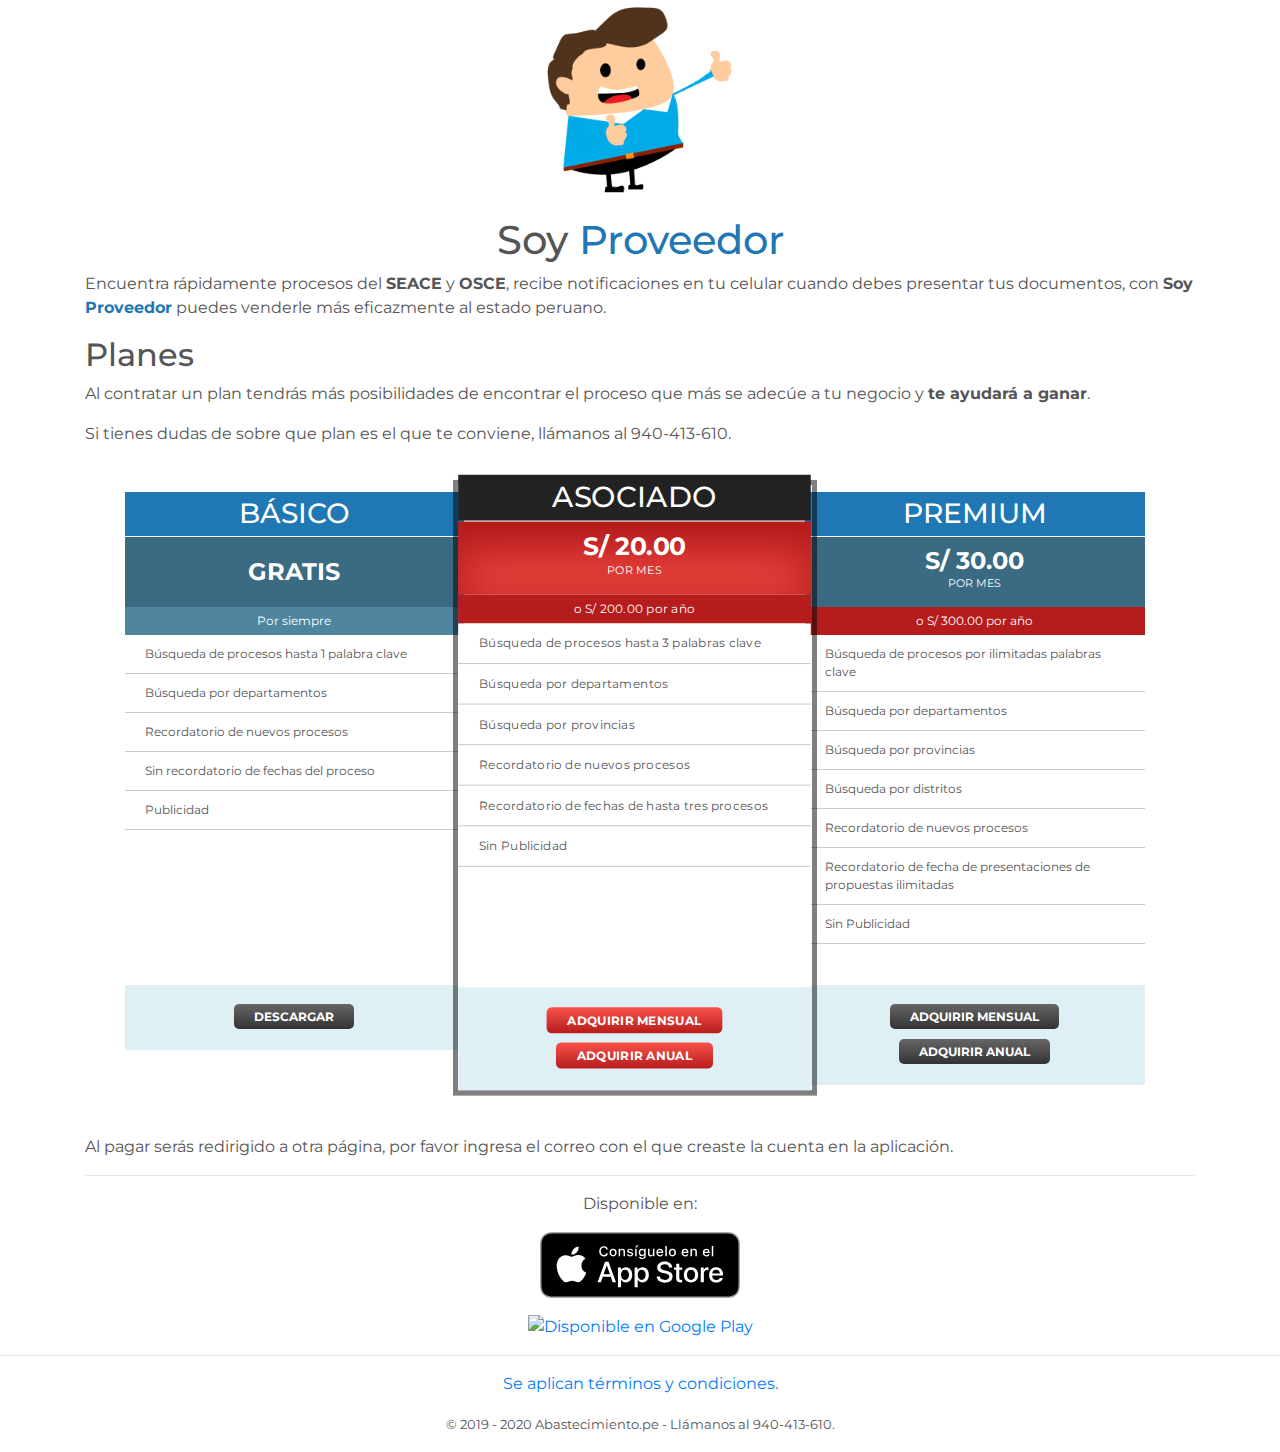
==== index.html @ a219ca9d "Planes" ====
<!DOCTYPE html>
<html lang="es">
<head>
    <meta charset="UTF-8">
    <meta name="viewport" content="width=device-width, initial-scale=1.0">
    <meta http-equiv="X-UA-Compatible" content="ie=edge">
    <link rel="stylesheet" href="https://stackpath.bootstrapcdn.com/bootstrap/4.3.1/css/bootstrap.min.css" integrity="sha384-ggOyR0iXCbMQv3Xipma34MD+dH/1fQ784/j6cY/iJTQUOhcWr7x9JvoRxT2MZw1T" crossorigin="anonymous">
    <link rel="stylesheet" href="./css/css.css">
    <meta name="description" content="Accede a oportunidades de negocio con entidades públicas de OSCE SEACE en tu celular.">
    <meta property="og:title" content="Soy Proveedor: Recibe procesos SEACE en tu celular">
    <meta property="og:site_name" content="Soy Proveedor">
    <meta property="og:url" content="https://soyproveedor.abastecimiento.pe/">
    <meta property="og:description" content="">
    <meta property="og:type" content="website">
    <meta property="og:image" content="https://soyproveedor.abastecimiento.pe/images/og.png">
    <meta property="fb:app_id" content="915534898793854">

    <link rel="apple-touch-icon" sizes="180x180" href="/icons/apple-touch-icon.png">
    <link rel="icon" type="image/png" sizes="32x32" href="/icons/favicon-32x32.png">
    <link rel="icon" type="image/png" sizes="16x16" href="//iconsfavicon-16x16.png">
    <link rel="manifest" href="/icons/site.webmanifest">
    <link rel="mask-icon" href="/icons/safari-pinned-tab.svg" color="#5bbad5">
    <meta name="msapplication-TileColor" content="#da532c">
    <meta name="theme-color" content="#3a6b82">

    <!-- Global site tag (gtag.js) - Google Analytics -->
    <script async src="https://www.googletagmanager.com/gtag/js?id=G-0QNS1TBV2V"></script>
    <script>
    window.dataLayer = window.dataLayer || [];
    function gtag(){dataLayer.push(arguments);}
    gtag('js', new Date());

    gtag('config', 'G-0QNS1TBV2V');
    </script>
    <title>Soy Proveedor: Seace, OSCE, Oportunidad de Negocio</title>
</head>
<body>
    <div class="container">
        <p class="text-center raleway"><img src="/images/logo.png" alt="Soy Proveedor" width="200"></p>
        <h1 class="raleway text-center">
            Soy <span class="azulFuerte">Proveedor</span>
        </h1>
        <p class="slogan">Encuentra rápidamente procesos del <strong>SEACE</strong> y <strong>OSCE</strong>, recibe notificaciones en tu celular cuando debes presentar tus documentos, con <strong class="raleway">Soy <span class="azulFuerte">Proveedor</span></strong> puedes venderle más eficazmente al estado peruano.</p>

        <h2>Planes</h2>

        <p>Al contratar un plan tendrás más posibilidades de encontrar el proceso que más se adecúe a tu negocio y <strong>te ayudará a ganar</strong>.</p>

        <p>Si tienes dudas de sobre que plan es el que te conviene, llámanos al 940-413-610.</p>

        <ul class="pricing_table">
            <li class="price_block">
                <h3>Básico</h3>
                <div class="price">
                    <div class="price_figure">
                        <span class="price_number">GRATIS</span>
                    </div>
                </div>
                <div class="price-simple no">
                    Por siempre
                </div>
                <ul class="features">
                    <li>Búsqueda de procesos hasta 1 palabra clave</li>
                    <li>Búsqueda por departamentos</li>
                    <li>Recordatorio de nuevos procesos</li>
                    <li>Sin recordatorio de fechas del proceso</li>
                    <li>Publicidad</li>
                </ul>
                <div class="footer">
                    <a href="#download" class="action_button">Descargar</a>
                </div>
            </li>

            <li class="price_block active" id="planes">
                <h3>Asociado</h3>
                <div class="price">
                    <div class="price_figure">
                        <span class="price_number">S/ 20.00</span>
                        <span class="price_tenure">por mes</span>
                    </div>
                </div>
                <div class="price-simple">
                    o S/ 200.00 por año
                </div>
                <ul class="features">
                    <li>Búsqueda de procesos hasta 3 palabras clave</li>
                    <li>Búsqueda por departamentos</li>
                    <li>Búsqueda por provincias</li>
                    <li>Recordatorio de nuevos procesos</li>
                    <li>Recordatorio de fechas de hasta tres procesos</li>
                    <li>Sin Publicidad</li>
                </ul>
                <div class="footer">
                    <a href="https://www.mercadopago.com/mpe/checkout/start?pref_id=98112423-fc4dffd7-f610-4ec1-937d-7dab17a03177" class="action_button" target="_blank">Adquirir mensual</a> <br>
                    <a href="https://www.mercadopago.com/mpe/checkout/start?pref_id=98112423-8d13daa2-e837-4f9c-b0f1-1d7908145dad" class="action_button" target="_blank">Adquirir anual</a>
                </div>
            </li>

            <li class="price_block">
                <h3>Premium</h3>
                <div class="price">
                    <div class="price_figure">
                        <span class="price_number">S/ 30.00</span>
                        <span class="price_tenure">por mes</span>
                    </div>
                </div>
                <div class="price-simple">
                    o S/ 300.00 por año
                </div>
                <ul class="features">
                    <li>Búsqueda de procesos por ilimitadas palabras clave</li>
                    <li>Búsqueda por departamentos</li>
                    <li>Búsqueda por provincias</li>
                    <li>Búsqueda por distritos</li>
                    <li>Recordatorio de nuevos procesos</li>
                    <li>Recordatorio de fecha de presentaciones de propuestas ilimitadas</li>
                    <li>Sin Publicidad</li>
                </ul>
                <div class="footer">
                    <a href="https://www.mercadopago.com/mpe/checkout/start?pref_id=98112423-969917ac-a38e-4b58-a7fe-8ab3c5e8cd7d" class="action_button" target="_blank">Adquirir mensual</a> <br>
                    <a href="https://www.mercadopago.com/mpe/checkout/start?pref_id=98112423-c39fdc40-e3dd-4fb8-bd15-c91458c289f8" class="action_button" target="_blank">Adquirir anual</a>
                </div>
            </li>

        </ul>

        <p>Al pagar serás redirigido a otra página, por favor ingresa el correo con el que creaste la cuenta en la aplicación.</p>

        <hr>

        <div class="download text-center" id="download">
            <p class=>Disponible en:</p>
            <p>
                <a href="https://apps.apple.com/us/app/soy-proveedor/id1483157249?l=es&ls=1"><img src="/images/appstore.svg" alt="Consíguelo en el APP Store" width="200"></a>
            </p>
            <p>
                <a href='https://play.google.com/store/apps/details?id=pe.abastecimiento.negocio&hl=es&pcampaignid=pcampaignidMKT-Other-global-all-co-prtnr-py-PartBadge-Mar2515-1'><img alt='Disponible en Google Play' src='https://play.google.com/intl/en_us/badges/static/images/badges/es-419_badge_web_generic.png' width="230"/></a>
            </p>
        </div>
    </div>
    <hr>
    <footer class="footer">
        <div class="container">
            <p><a href="/terminos">Se aplican términos y condiciones.</a></p>
            <p><small>&copy; 2019 - 2020 Abastecimiento.pe - Llámanos al 940-413-610.</small></p>
        </div>
    </footer>
    <script src="https://code.jquery.com/jquery-3.3.1.slim.min.js" integrity="sha384-q8i/X+965DzO0rT7abK41JStQIAqVgRVzpbzo5smXKp4YfRvH+8abtTE1Pi6jizo" crossorigin="anonymous"></script>
    <script src="https://cdnjs.cloudflare.com/ajax/libs/popper.js/1.14.7/umd/popper.min.js" integrity="sha384-UO2eT0CpHqdSJQ6hJty5KVphtPhzWj9WO1clHTMGa3JDZwrnQq4sF86dIHNDz0W1" crossorigin="anonymous"></script>
    <script src="https://stackpath.bootstrapcdn.com/bootstrap/4.3.1/js/bootstrap.min.js" integrity="sha384-JjSmVgyd0p3pXB1rRibZUAYoIIy6OrQ6VrjIEaFf/nJGzIxFDsf4x0xIM+B07jRM" crossorigin="anonymous"></script>

    <!--Start of Tawk.to Script-->
    <script type="text/javascript">
    var Tawk_API=Tawk_API||{}, Tawk_LoadStart=new Date();
    (function(){
    var s1=document.createElement("script"),s0=document.getElementsByTagName("script")[0];
    s1.async=true;
    s1.src='https://embed.tawk.to/5db3b0f5df22d91339a12110/default';
    s1.charset='UTF-8';
    s1.setAttribute('crossorigin','*');
    s0.parentNode.insertBefore(s1,s0);
    })();
    </script>
    <script type="text/javascript">
    Tawk_API = Tawk_API || {};
    Tawk_API.visitor = {
        
        name  : "Soy Proveedor"
        
    };
    </script>
    <!--End of Tawk.to Script-->
</body>
</html>
---- css/css.css ----
@import url('https://fonts.googleapis.com/css?family=Montserrat|Raleway&display=swap');

body {
    font-family: Montserrat, sans-serif;
    color: #555;
}

.montserrat {
    font-family: Montserrat, sans-serif;
}

.grisClaro {
    color: #F5F5F5
}

.grisOscuro {
    color: #D3D3D3
}

.amarilloOscuro {
    color: #F5AA34
}

.amarilloClaro {
    color: #FBBA00
}

.azulFuerte {
    color: #1F77B4
}

.azulMetalClaro {
    color: #4f859e
}

.azulMetalOscuro {
    color: #3a6b82
}

.texto {
    color: #555555
}



.pricing_table {
    line-height: 150%; 
    font-size: 12px; 
    margin: 0 auto; 
    width: 100%; 
    padding-top: 10px;
    overflow: hidden;
    padding: 40px 40px;
}

.price_block {
    width: 100%; 
    color: #fff; 
    float: left; 
    list-style-type: none; 
    transition: all 0.25s; 
    position: relative; 
    box-sizing: border-box;
    margin-bottom: 10px; 
    border-bottom: 1px solid transparent; 
}

.pricing_table h3 {
    text-transform: uppercase; 
    padding: 5px 0; 
    background: #1F77B4; 
    margin: -10px 0 1px 0;
    text-align: center;
}

.price {
    display: table; 
    background: #3a6b82; 
    width: 100%; 
    height: 70px; 
}
.price_figure {
    font-size: 24px; 
    text-transform: uppercase; 
    vertical-align: middle; 
    display: table-cell;
    text-align: center;
}
.price_number {
    font-weight: bold; 
    display: block;
}
.price_tenure {
    font-size: 11px; 
}

.features {
    margin: 0;
    padding: 0;
    color: #555;
    background: white;
    height: 350px
}
.features li {
    padding: 10px 20px;
    border-bottom: 1px solid #cdcaca; 
    list-style-type: none;
}

div.footer {
    padding: 15px; 
    background: #DEF0F4;
    text-align: center;
    line-height: 2.9em;
}
.action_button {
    text-decoration: none; 
    color: #fff; 
    font-weight: bold; 
    border-radius: 5px; 
    background: linear-gradient(#666, #333); 
    padding: 5px 20px; 
    text-transform: uppercase;
}

.price-simple {
    background: #B61C1C;
    text-align: center;
    padding: 5px 10px;
}

.price-simple.no {
    background: #4f859e;
}

.price_block:hover, .price_block.active {
    color: white;
    box-shadow: 0 0 0px 5px rgba(0, 0, 0, 0.5); 
    transform: scale(1.04) translateY(-5px); 
    z-index: 1; 
    border-bottom: 0 none;
}
.price_block:hover .price, .price_block.active .price {
    background:linear-gradient(#B61C1C, #f9524a); 
    box-shadow: inset 0 0 45px 1px #B61C1C;
    color: white;
}
.price_block:hover h3,  .price_block.active h3 {
    background: #222;
}
.price_block:hover .action_button, .price_block.active .action_button {
    background: linear-gradient(#f9524a, #B61C1C);
    text-decoration: none;
    color: white;
}

@media only screen and (min-width : 480px) and (max-width : 768px) {
    .price_block {width: 100%;}
    .price_block:nth-child(odd) {border-right: 1px solid transparent;}
    .price_block:nth-child(3) {clear: both;}
     
    .price_block:nth-child(odd):hover {border: 0 none;}
}
@media only screen and (min-width : 768px){
    .price_block {width: 33%;}
    .price_block {border-right: 1px solid transparent; border-bottom: 0 none;}
    .price_block:last-child {border-right: 0 none;}
     
    .price_block:hover {border: 0 none;}
}

@media(max-width: 768px) {
    .pricing_table {
        padding-left:  0;
        padding-right:  0;
    }

    .price_block {
        margin-bottom: 40px;
        float: none;
    }

    .features {
        height: auto;
    }
}


footer.footer {
    text-align: center;
}
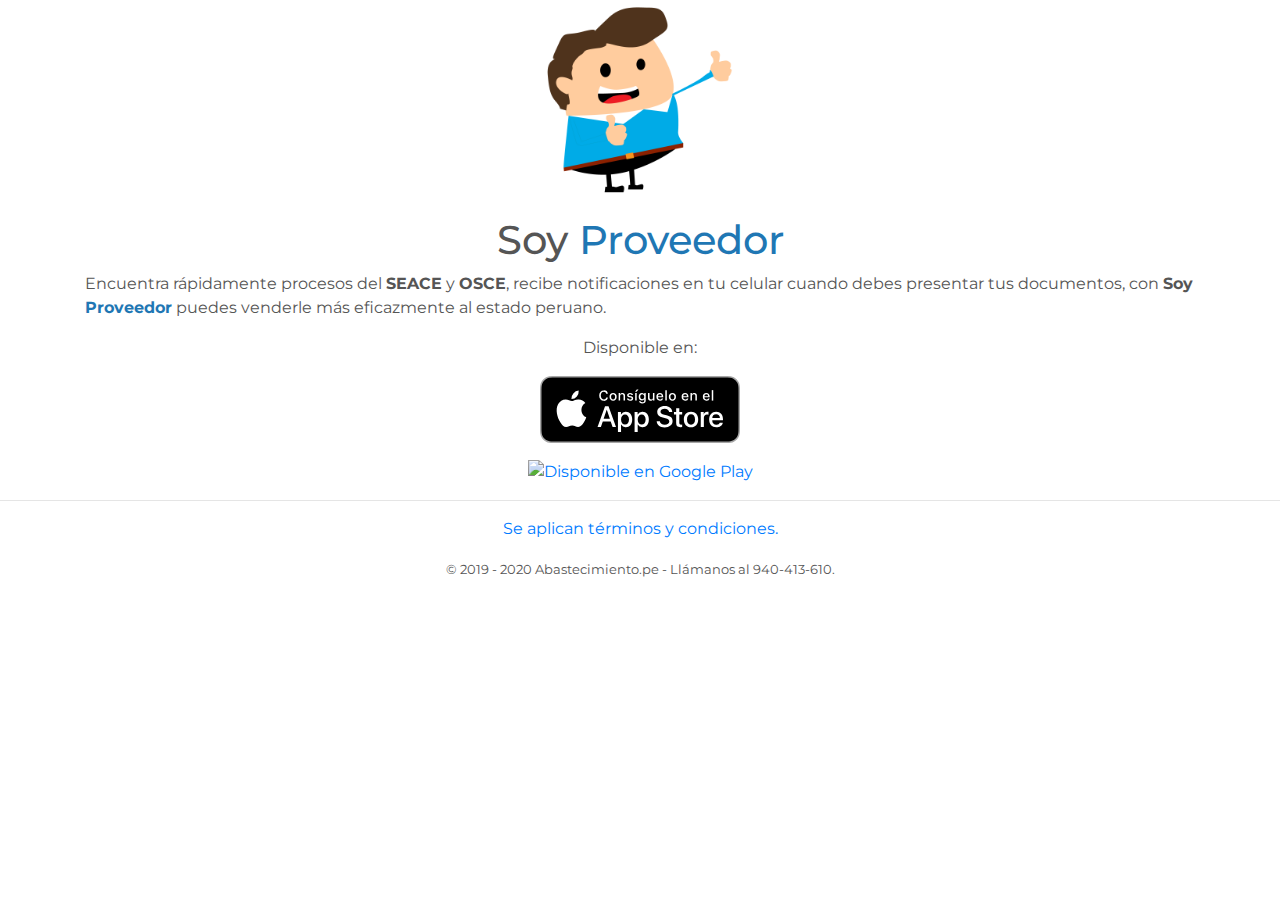
==== commit 223422de: "no plan" ====
--- a/index.html
+++ b/index.html
@@ -13,6 +13,9 @@
     <meta property="og:description" content="">
     <meta property="og:type" content="website">
     <meta property="og:image" content="https://soyproveedor.abastecimiento.pe/images/og.png">
+    <meta property="og:image" content="https://soyproveedor.abastecimiento.pe/images/og2.png">
+    <meta property="og:image" content="https://soyproveedor.abastecimiento.pe/images/og3.png">
+    <meta property="og:image" content="https://soyproveedor.abastecimiento.pe/images/og4.png">
     <meta property="fb:app_id" content="915534898793854">
 
     <link rel="apple-touch-icon" sizes="180x180" href="/icons/apple-touch-icon.png">
@@ -41,7 +44,7 @@
             Soy <span class="azulFuerte">Proveedor</span>
         </h1>
         <p class="slogan">Encuentra rápidamente procesos del <strong>SEACE</strong> y <strong>OSCE</strong>, recibe notificaciones en tu celular cuando debes presentar tus documentos, con <strong class="raleway">Soy <span class="azulFuerte">Proveedor</span></strong> puedes venderle más eficazmente al estado peruano.</p>
-
+        <!--
         <h2>Planes</h2>
 
         <p>Al contratar un plan tendrás más posibilidades de encontrar el proceso que más se adecúe a tu negocio y <strong>te ayudará a ganar</strong>.</p>
@@ -127,6 +130,7 @@
         <p>Al pagar serás redirigido a otra página, por favor ingresa el correo con el que creaste la cuenta en la aplicación.</p>
 
         <hr>
+        -->
 
         <div class="download text-center" id="download">
             <p class=>Disponible en:</p>
--- a/css/css.css
+++ b/css/css.css
@@ -1,4 +1,5 @@
 @import url('https://fonts.googleapis.com/css?family=Montserrat|Raleway&display=swap');
+@import url('https://cdnjs.cloudflare.com/ajax/libs/font-awesome/5.11.2/css/all.min.css');
 
 body {
     font-family: Montserrat, sans-serif;
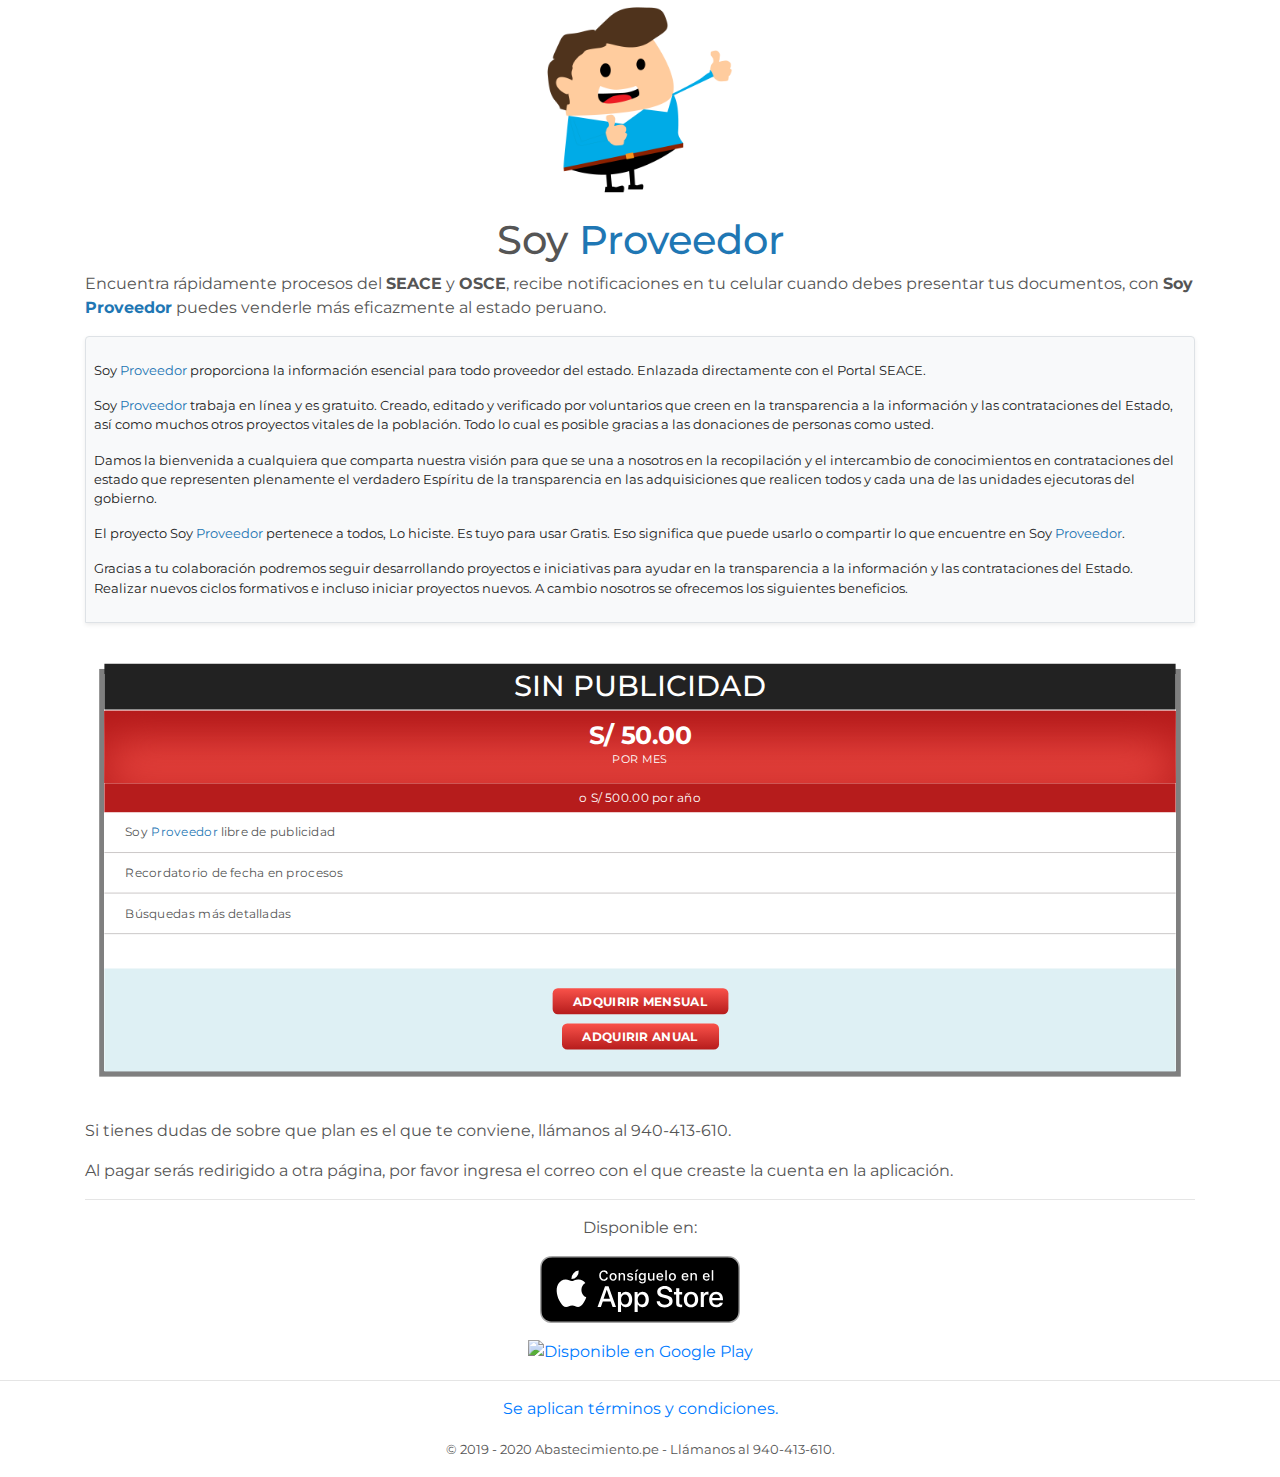
==== commit 31a25d78: "Plan nuevo" ====
--- a/index.html
+++ b/index.html
@@ -44,93 +44,56 @@
             Soy <span class="azulFuerte">Proveedor</span>
         </h1>
         <p class="slogan">Encuentra rápidamente procesos del <strong>SEACE</strong> y <strong>OSCE</strong>, recibe notificaciones en tu celular cuando debes presentar tus documentos, con <strong class="raleway">Soy <span class="azulFuerte">Proveedor</span></strong> puedes venderle más eficazmente al estado peruano.</p>
-        <!--
-        <h2>Planes</h2>
 
-        <p>Al contratar un plan tendrás más posibilidades de encontrar el proceso que más se adecúe a tu negocio y <strong>te ayudará a ganar</strong>.</p>
-
-        <p>Si tienes dudas de sobre que plan es el que te conviene, llámanos al 940-413-610.</p>
+        <div class="shadow-sm bg-light p-2 pt-4 mb-4 rounded-top border clearfix clearfix small resume">
+            <p>
+                Soy <span class="azulFuerte">Proveedor</span> proporciona la información esencial para todo proveedor del estado. Enlazada directamente con el Portal SEACE.
+            </p>
+            <p>
+                Soy <span class="azulFuerte">Proveedor</span> trabaja en línea y es gratuito. Creado, editado y verificado por voluntarios que creen en la transparencia a la información y las contrataciones del Estado, así como muchos otros proyectos vitales de la población. Todo lo cual es posible gracias a las donaciones de personas como usted. 
+            </p>
+            <p>
+                Damos la bienvenida a cualquiera que comparta nuestra visión para que se una a nosotros en la recopilación y el intercambio de conocimientos en contrataciones del estado que representen plenamente el verdadero Espíritu de la transparencia en las adquisiciones que realicen todos y cada una de las unidades ejecutoras del gobierno.
+            </p>
+            <p>
+                El proyecto Soy <span class="azulFuerte">Proveedor</span> pertenece a todos, Lo hiciste. Es tuyo para usar Gratis. Eso significa que puede usarlo o compartir lo que encuentre en Soy <span class="azulFuerte">Proveedor</span>.
+            </p>
+            <p>
+                Gracias a tu colaboración podremos seguir desarrollando proyectos e iniciativas para ayudar en la transparencia a la información y las contrataciones del Estado. Realizar nuevos ciclos formativos e incluso iniciar proyectos nuevos. A cambio nosotros se ofrecemos los siguientes beneficios.
+            </p>
+        </div>
 
         <ul class="pricing_table">
-            <li class="price_block">
-                <h3>Básico</h3>
+
+            <li class="price_block active" id="planes">
+                <h3>Sin publicidad</h3>
                 <div class="price">
                     <div class="price_figure">
-                        <span class="price_number">GRATIS</span>
-                    </div>
-                </div>
-                <div class="price-simple no">
-                    Por siempre
-                </div>
-                <ul class="features">
-                    <li>Búsqueda de procesos hasta 1 palabra clave</li>
-                    <li>Búsqueda por departamentos</li>
-                    <li>Recordatorio de nuevos procesos</li>
-                    <li>Sin recordatorio de fechas del proceso</li>
-                    <li>Publicidad</li>
-                </ul>
-                <div class="footer">
-                    <a href="#download" class="action_button">Descargar</a>
-                </div>
-            </li>
-
-            <li class="price_block active" id="planes">
-                <h3>Asociado</h3>
-                <div class="price">
-                    <div class="price_figure">
-                        <span class="price_number">S/ 20.00</span>
+                        <span class="price_number">S/ 50.00</span>
                         <span class="price_tenure">por mes</span>
                     </div>
                 </div>
                 <div class="price-simple">
-                    o S/ 200.00 por año
+                    o S/ 500.00 por año
                 </div>
                 <ul class="features">
-                    <li>Búsqueda de procesos hasta 3 palabras clave</li>
-                    <li>Búsqueda por departamentos</li>
-                    <li>Búsqueda por provincias</li>
-                    <li>Recordatorio de nuevos procesos</li>
-                    <li>Recordatorio de fechas de hasta tres procesos</li>
-                    <li>Sin Publicidad</li>
+                    <li>Soy <span class="azulFuerte">Proveedor</span> libre de publicidad</li>
+                    <li>Recordatorio de fecha en procesos</li>
+                    <li>Búsquedas más detalladas</li>
                 </ul>
                 <div class="footer">
-                    <a href="https://www.mercadopago.com/mpe/checkout/start?pref_id=98112423-fc4dffd7-f610-4ec1-937d-7dab17a03177" class="action_button" target="_blank">Adquirir mensual</a> <br>
-                    <a href="https://www.mercadopago.com/mpe/checkout/start?pref_id=98112423-8d13daa2-e837-4f9c-b0f1-1d7908145dad" class="action_button" target="_blank">Adquirir anual</a>
-                </div>
-            </li>
-
-            <li class="price_block">
-                <h3>Premium</h3>
-                <div class="price">
-                    <div class="price_figure">
-                        <span class="price_number">S/ 30.00</span>
-                        <span class="price_tenure">por mes</span>
-                    </div>
-                </div>
-                <div class="price-simple">
-                    o S/ 300.00 por año
-                </div>
-                <ul class="features">
-                    <li>Búsqueda de procesos por ilimitadas palabras clave</li>
-                    <li>Búsqueda por departamentos</li>
-                    <li>Búsqueda por provincias</li>
-                    <li>Búsqueda por distritos</li>
-                    <li>Recordatorio de nuevos procesos</li>
-                    <li>Recordatorio de fecha de presentaciones de propuestas ilimitadas</li>
-                    <li>Sin Publicidad</li>
-                </ul>
-                <div class="footer">
-                    <a href="https://www.mercadopago.com/mpe/checkout/start?pref_id=98112423-969917ac-a38e-4b58-a7fe-8ab3c5e8cd7d" class="action_button" target="_blank">Adquirir mensual</a> <br>
-                    <a href="https://www.mercadopago.com/mpe/checkout/start?pref_id=98112423-c39fdc40-e3dd-4fb8-bd15-c91458c289f8" class="action_button" target="_blank">Adquirir anual</a>
+                    <a href="https://www.mercadopago.com.pe/checkout/v1/redirect?pref_id=98112423-b9c00d2c-17a5-4215-bde9-7913eb12f036" class="action_button" target="_blank">Adquirir mensual</a> <br>
+                    <a href="https://www.mercadopago.com.pe/checkout/v1/redirect?pref_id=98112423-7f2e2d64-b353-4c24-a47b-55ef84b530ef" class="action_button" target="_blank">Adquirir anual</a>
                 </div>
             </li>
 
         </ul>
+        <p>Si tienes dudas de sobre que plan es el que te conviene, llámanos al 940-413-610.</p>
 
         <p>Al pagar serás redirigido a otra página, por favor ingresa el correo con el que creaste la cuenta en la aplicación.</p>
 
         <hr>
-        -->
+
 
         <div class="download text-center" id="download">
             <p class=>Disponible en:</p>
--- a/css/css.css
+++ b/css/css.css
@@ -41,8 +41,6 @@
 .texto {
     color: #555555
 }
-
-
 
 .pricing_table {
     line-height: 150%; 
@@ -100,7 +98,7 @@
     padding: 0;
     color: #555;
     background: white;
-    height: 350px
+    height: 150px
 }
 .features li {
     padding: 10px 20px;
@@ -163,7 +161,7 @@
     .price_block:nth-child(odd):hover {border: 0 none;}
 }
 @media only screen and (min-width : 768px){
-    .price_block {width: 33%;}
+    .price_block {width: 100%;}
     .price_block {border-right: 1px solid transparent; border-bottom: 0 none;}
     .price_block:last-child {border-right: 0 none;}
      
@@ -189,4 +187,8 @@
 
 footer.footer {
     text-align: center;
+}
+
+.resume {
+    color: #222;
 }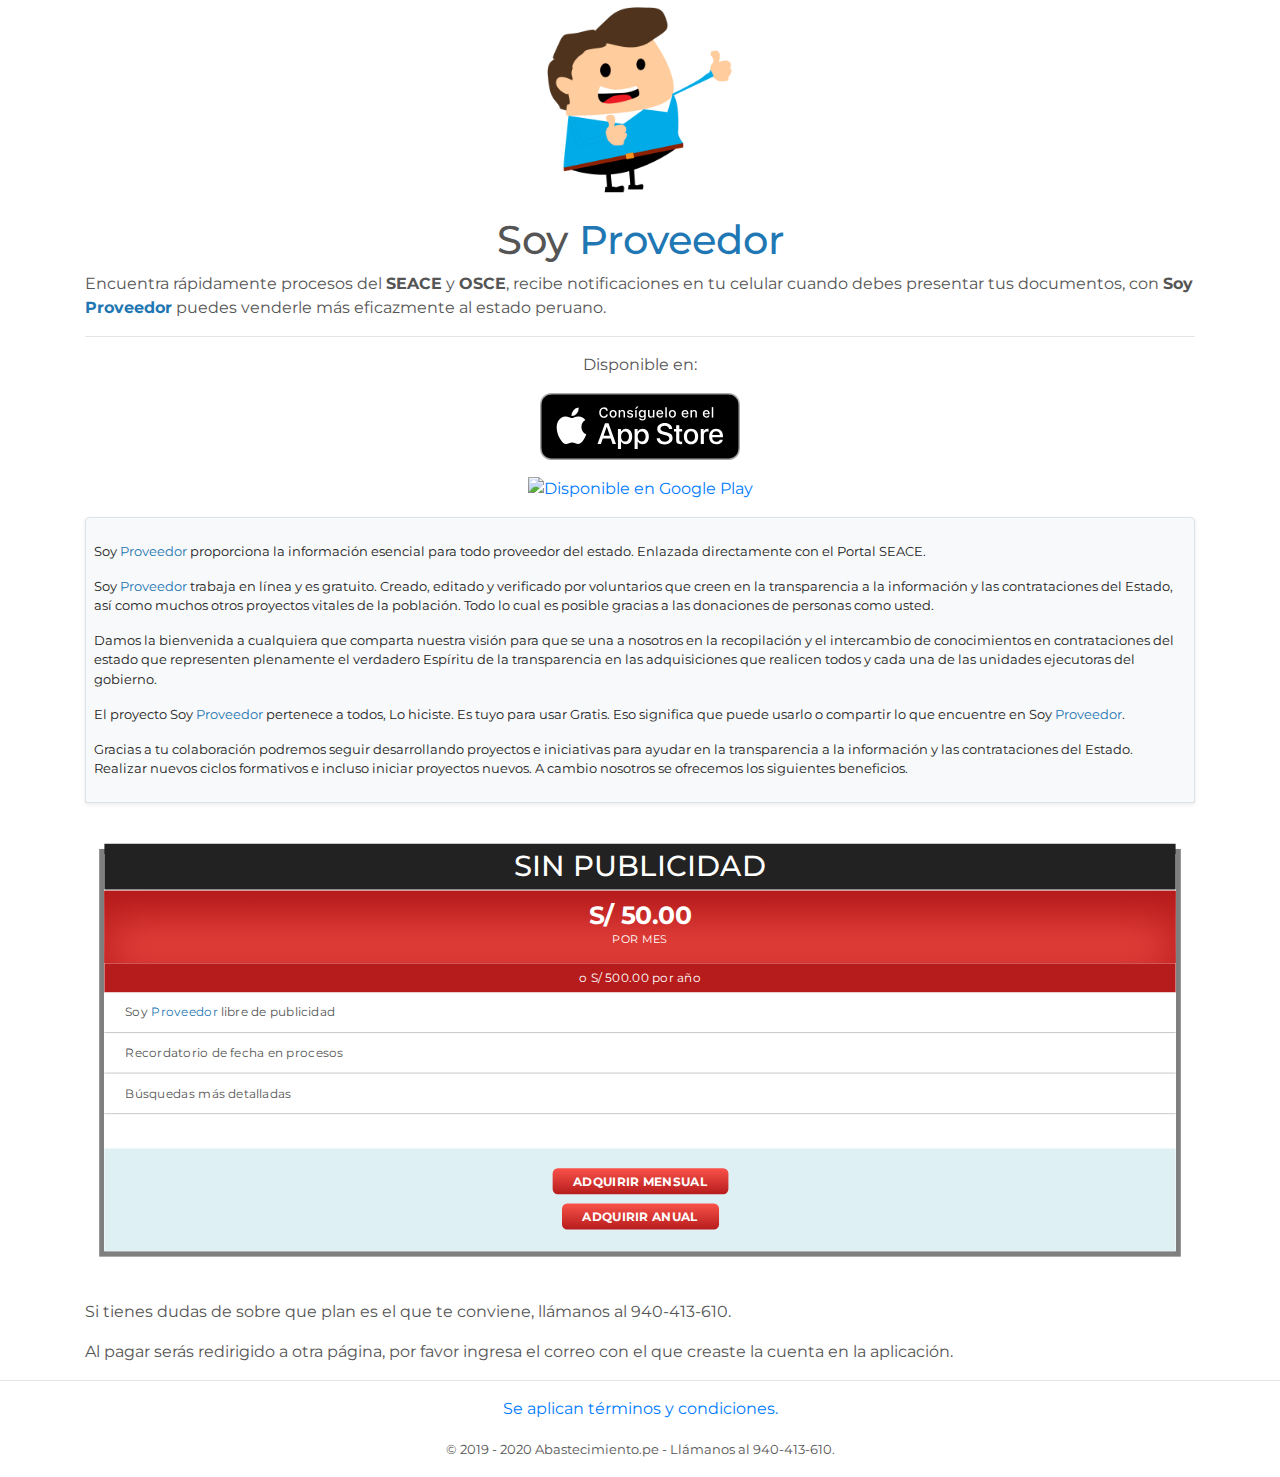
==== commit 40d0ed9b: "Orden" ====
--- a/index.html
+++ b/index.html
@@ -44,6 +44,19 @@
             Soy <span class="azulFuerte">Proveedor</span>
         </h1>
         <p class="slogan">Encuentra rápidamente procesos del <strong>SEACE</strong> y <strong>OSCE</strong>, recibe notificaciones en tu celular cuando debes presentar tus documentos, con <strong class="raleway">Soy <span class="azulFuerte">Proveedor</span></strong> puedes venderle más eficazmente al estado peruano.</p>
+
+        <hr>
+
+
+        <div class="download text-center" id="download">
+            <p class=>Disponible en:</p>
+            <p>
+                <a href="https://apps.apple.com/us/app/soy-proveedor/id1483157249?l=es&ls=1"><img src="/images/appstore.svg" alt="Consíguelo en el APP Store" width="200"></a>
+            </p>
+            <p>
+                <a href='https://play.google.com/store/apps/details?id=pe.abastecimiento.negocio&hl=es&pcampaignid=pcampaignidMKT-Other-global-all-co-prtnr-py-PartBadge-Mar2515-1'><img alt='Disponible en Google Play' src='https://play.google.com/intl/en_us/badges/static/images/badges/es-419_badge_web_generic.png' width="230"/></a>
+            </p>
+        </div>
 
         <div class="shadow-sm bg-light p-2 pt-4 mb-4 rounded-top border clearfix clearfix small resume">
             <p>
@@ -92,18 +105,7 @@
 
         <p>Al pagar serás redirigido a otra página, por favor ingresa el correo con el que creaste la cuenta en la aplicación.</p>
 
-        <hr>
-
-
-        <div class="download text-center" id="download">
-            <p class=>Disponible en:</p>
-            <p>
-                <a href="https://apps.apple.com/us/app/soy-proveedor/id1483157249?l=es&ls=1"><img src="/images/appstore.svg" alt="Consíguelo en el APP Store" width="200"></a>
-            </p>
-            <p>
-                <a href='https://play.google.com/store/apps/details?id=pe.abastecimiento.negocio&hl=es&pcampaignid=pcampaignidMKT-Other-global-all-co-prtnr-py-PartBadge-Mar2515-1'><img alt='Disponible en Google Play' src='https://play.google.com/intl/en_us/badges/static/images/badges/es-419_badge_web_generic.png' width="230"/></a>
-            </p>
-        </div>
+        
     </div>
     <hr>
     <footer class="footer">
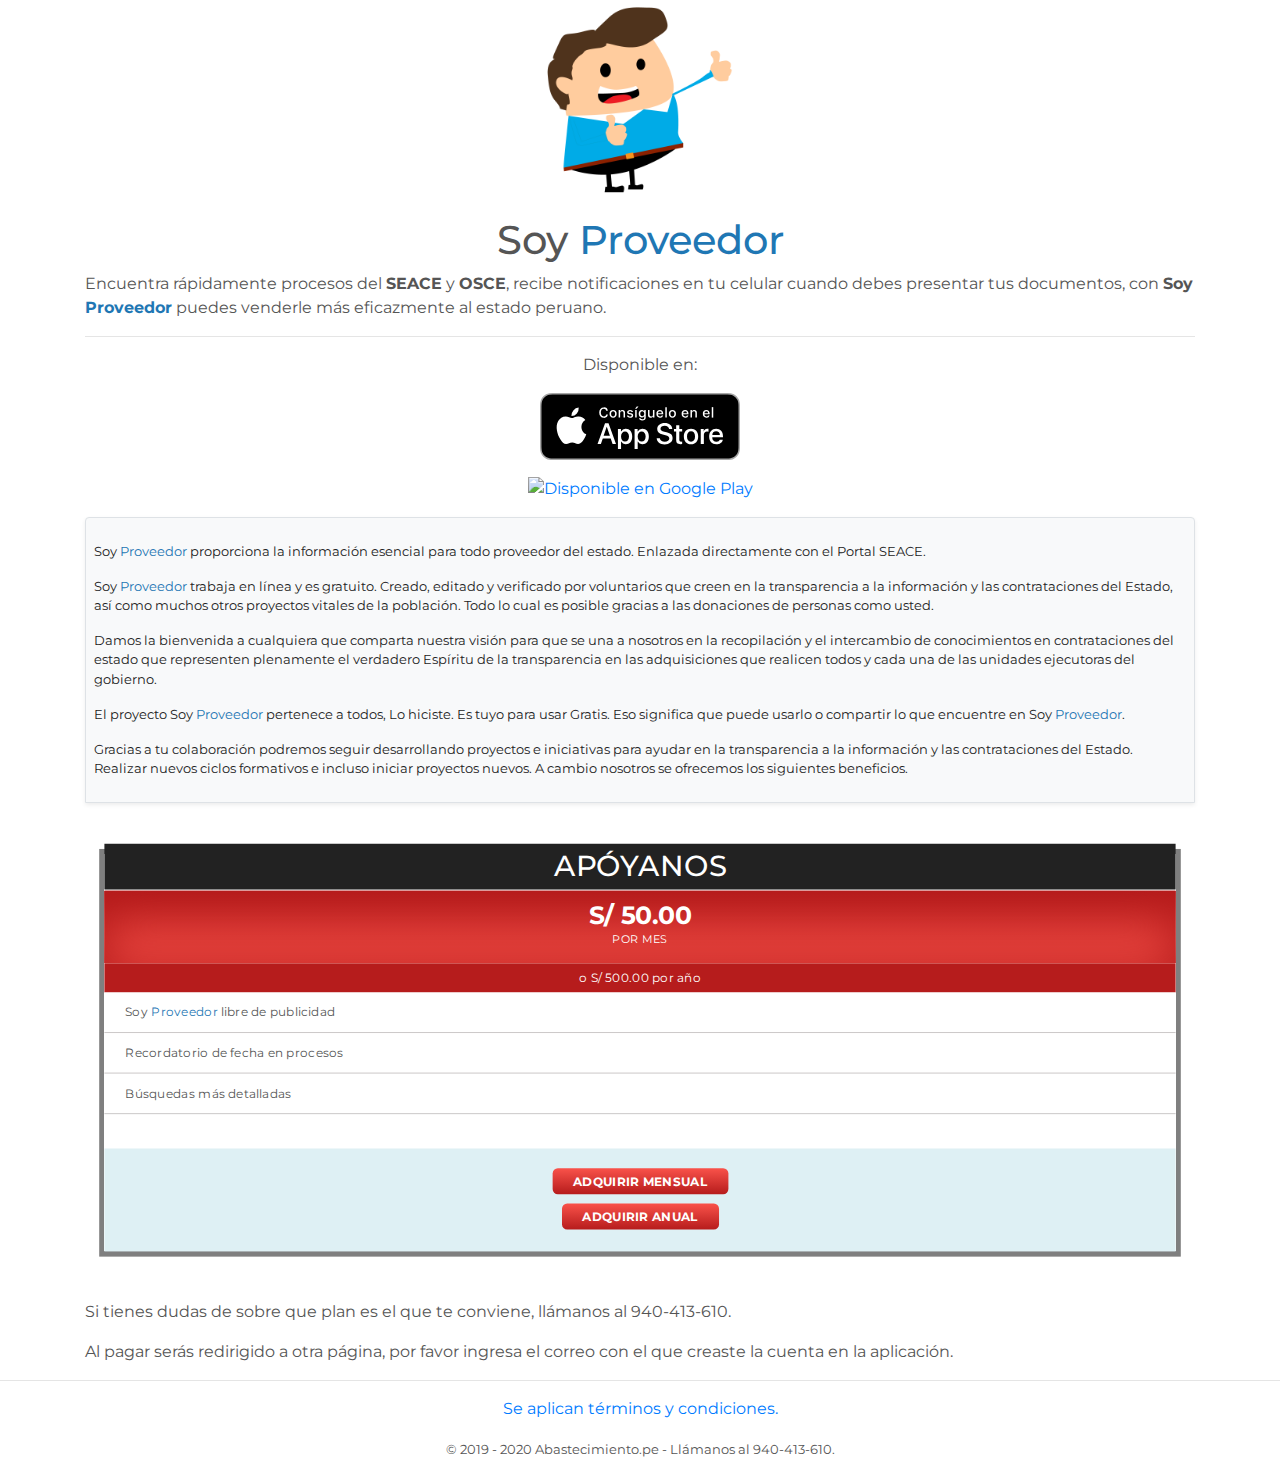
==== commit d69946d1: "title" ====
--- a/index.html
+++ b/index.html
@@ -79,7 +79,7 @@
         <ul class="pricing_table">
 
             <li class="price_block active" id="planes">
-                <h3>Sin publicidad</h3>
+                <h3>Apóyanos</h3>
                 <div class="price">
                     <div class="price_figure">
                         <span class="price_number">S/ 50.00</span>
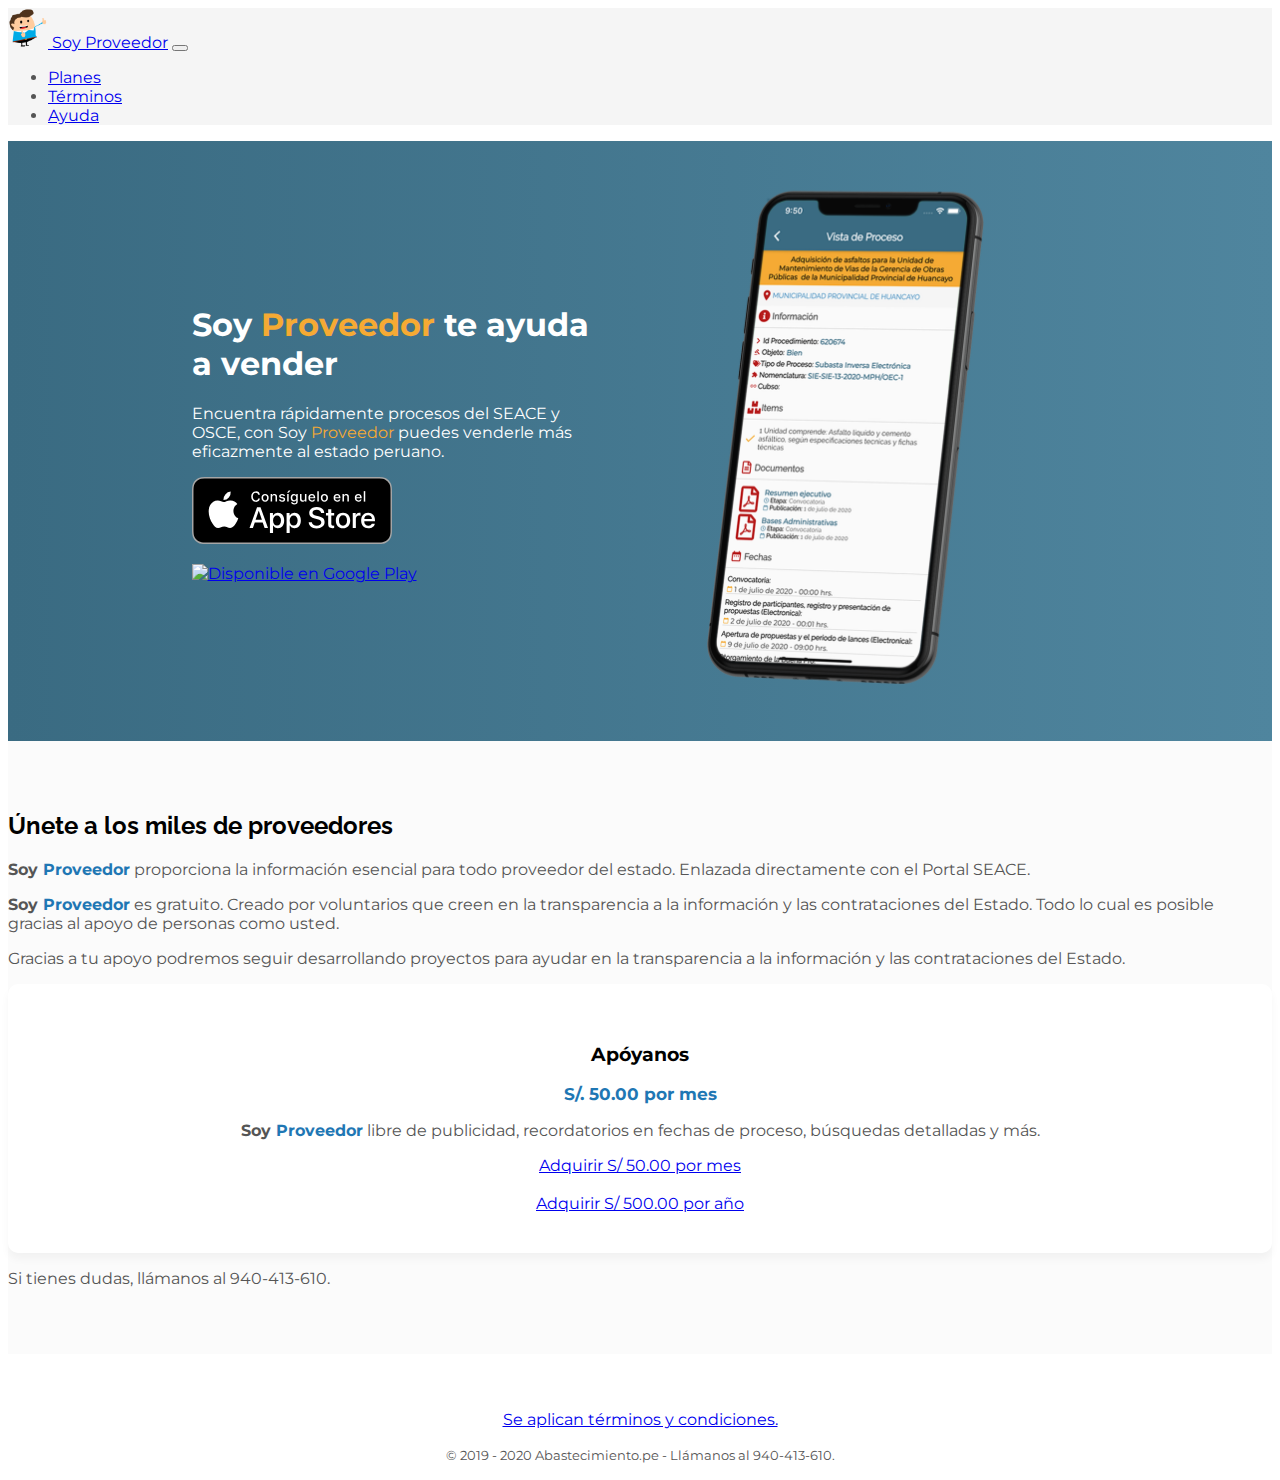
==== commit cb82566a: "pagina nueva" ====
--- a/index.html
+++ b/index.html
@@ -4,7 +4,7 @@
     <meta charset="UTF-8">
     <meta name="viewport" content="width=device-width, initial-scale=1.0">
     <meta http-equiv="X-UA-Compatible" content="ie=edge">
-    <link rel="stylesheet" href="https://stackpath.bootstrapcdn.com/bootstrap/4.3.1/css/bootstrap.min.css" integrity="sha384-ggOyR0iXCbMQv3Xipma34MD+dH/1fQ784/j6cY/iJTQUOhcWr7x9JvoRxT2MZw1T" crossorigin="anonymous">
+    <link rel="stylesheet" href="https://stackpath.bootstrapcdn.com/bootstrap/4.5.0/css/bootstrap.min.css" integrity="sha384-9aIt2nRpC12Uk9gS9baDl411NQApFmC26EwAOH8WgZl5MYYxFfc+NcPb1dKGj7Sk" crossorigin="anonymous">
     <link rel="stylesheet" href="./css/css.css">
     <meta name="description" content="Accede a oportunidades de negocio con entidades públicas de OSCE SEACE en tu celular.">
     <meta property="og:title" content="Soy Proveedor: Recibe procesos SEACE en tu celular">
@@ -38,85 +38,88 @@
     <title>Soy Proveedor: Seace, OSCE, Oportunidad de Negocio</title>
 </head>
 <body>
-    <div class="container">
-        <p class="text-center raleway"><img src="/images/logo.png" alt="Soy Proveedor" width="200"></p>
-        <h1 class="raleway text-center">
-            Soy <span class="azulFuerte">Proveedor</span>
-        </h1>
-        <p class="slogan">Encuentra rápidamente procesos del <strong>SEACE</strong> y <strong>OSCE</strong>, recibe notificaciones en tu celular cuando debes presentar tus documentos, con <strong class="raleway">Soy <span class="azulFuerte">Proveedor</span></strong> puedes venderle más eficazmente al estado peruano.</p>
 
-        <hr>
+    <nav class="navbar navbar-expand-sm navbar-light sticky-top" style="background-color: #F5F5F5;">
+        <a class="navbar-brand" href="/"><img src="images/logo.png" alt="Soy Proveedor" width="40"> Soy Proveedor</a>
+        <button class="navbar-toggler d-lg-none" type="button" data-toggle="collapse" data-target="#documentosCollapsible" aria-controls="documentosCollapsible"
+            aria-expanded="false" aria-label="Toggle navigation"><span class="navbar-toggler-icon"></span></button>
+        <div class="collapse navbar-collapse" id="documentosCollapsible">
+            <ul class="navbar-nav mr-auto mt-2 mt-lg-0">
+                <li class="nav-item">
+                    <a class="nav-link" href="#planes">Planes</a>
+                </li>
+                <li class="nav-item">
+                    <a class="nav-link" href="/terminos/">Términos</a>
+                </li>
+                <li class="nav-item">
+                    <a class="nav-link" href="javascript:void(Tawk_API.toggle())">Ayuda</a>
+                </li>
+            </ul>
+        </div>
+    </nav>
 
+    <div class="banner">
+        <div class="wrapper">
+            <div class="text">
+                <h1>Soy <span class="amarilloOscuro">Proveedor</span> te ayuda a vender</h1>
+                <p>Encuentra rápidamente procesos del SEACE y OSCE, con Soy <span class="amarilloOscuro">Proveedor</span> puedes venderle más eficazmente al estado peruano.</p>
+                <div class="download text-center" id="download">
+                    <p>
+                        <a href="https://apps.apple.com/us/app/soy-proveedor/id1483157249?l=es&ls=1"><img src="images/appstore.svg" alt="Consíguelo en el APP Store" width="200"></a>
+                    </p>
+                    <p>
+                        <a href='https://play.google.com/store/apps/details?id=pe.abastecimiento.negocio&hl=es&pcampaignid=pcampaignidMKT-Other-global-all-co-prtnr-py-PartBadge-Mar2515-1'><img alt='Disponible en Google Play' src='https://play.google.com/intl/en_us/badges/static/images/badges/es-419_badge_web_generic.png' width="230"/></a>
+                    </p>
+                </div>
+            </div>
+            <div class="images">
+                <img src="images/phone.png" class="iphone" alt="Soy Proveedor en el iPhone" width="250" style="opacity: 1; transform: translateY(-1.344px); transition: opacity 240ms ease 0s, transform 60ms ease-in-out 0s;">
+            </div>
+        </div>
+    </div>
 
-        <div class="download text-center" id="download">
-            <p class=>Disponible en:</p>
-            <p>
-                <a href="https://apps.apple.com/us/app/soy-proveedor/id1483157249?l=es&ls=1"><img src="/images/appstore.svg" alt="Consíguelo en el APP Store" width="200"></a>
-            </p>
-            <p>
-                <a href='https://play.google.com/store/apps/details?id=pe.abastecimiento.negocio&hl=es&pcampaignid=pcampaignidMKT-Other-global-all-co-prtnr-py-PartBadge-Mar2515-1'><img alt='Disponible en Google Play' src='https://play.google.com/intl/en_us/badges/static/images/badges/es-419_badge_web_generic.png' width="230"/></a>
-            </p>
+    <div class="plan">
+        <div class="container">
+            <div class="row">
+                <div class="col-md-6">
+                    <h2 class="raleway class mb-3">Únete a los miles de proveedores</h2>
+                    <p>
+                        <strong>Soy <span class="azulFuerte">Proveedor</span></strong> proporciona la información esencial para todo proveedor del estado. Enlazada directamente con el Portal SEACE.
+                    </p>
+                    <p>
+                        <strong>Soy <span class="azulFuerte">Proveedor</span></strong> es gratuito. Creado por voluntarios que creen en la transparencia a la información y las contrataciones del Estado. Todo lo cual es posible gracias al apoyo de personas como usted. 
+                    </p>
+                    <p>
+                        Gracias a tu apoyo podremos seguir desarrollando proyectos para ayudar en la transparencia a la información y las contrataciones del Estado.
+                    </p>
+                </div>
+                <div class="col-md-6">
+                    <div class="plan-container mb-3">
+                        <h3 class="title mb-3">Apóyanos</h3>
+                        <p class="price azulFuerte">S/. 50.00 por mes</p>
+                        <p class="benefits">
+                            <strong>Soy <span class="azulFuerte">Proveedor</span></strong> libre de publicidad,
+                            recordatorios en fechas de proceso, búsquedas detalladas y más.
+                        </p>
+                        <div class="text-center buttons">
+                            <a href="https://www.mercadopago.com.pe/checkout/v1/redirect?pref_id=98112423-b9c00d2c-17a5-4215-bde9-7913eb12f036" class="btn btn-danger" target="_blank">Adquirir S/ 50.00 por mes</a><br><br>
+                            <a href="https://www.mercadopago.com.pe/checkout/v1/redirect?pref_id=98112423-7f2e2d64-b353-4c24-a47b-55ef84b530ef" class="btn btn-warning" target="_blank">Adquirir S/ 500.00 por año</a>
+                        </div>
+                    </div>
+                    <p class="text-center">Si tienes dudas, llámanos al 940-413-610.</p>
+                </div>
+            </div>
         </div>
-
-        <div class="shadow-sm bg-light p-2 pt-4 mb-4 rounded-top border clearfix clearfix small resume">
-            <p>
-                Soy <span class="azulFuerte">Proveedor</span> proporciona la información esencial para todo proveedor del estado. Enlazada directamente con el Portal SEACE.
-            </p>
-            <p>
-                Soy <span class="azulFuerte">Proveedor</span> trabaja en línea y es gratuito. Creado, editado y verificado por voluntarios que creen en la transparencia a la información y las contrataciones del Estado, así como muchos otros proyectos vitales de la población. Todo lo cual es posible gracias a las donaciones de personas como usted. 
-            </p>
-            <p>
-                Damos la bienvenida a cualquiera que comparta nuestra visión para que se una a nosotros en la recopilación y el intercambio de conocimientos en contrataciones del estado que representen plenamente el verdadero Espíritu de la transparencia en las adquisiciones que realicen todos y cada una de las unidades ejecutoras del gobierno.
-            </p>
-            <p>
-                El proyecto Soy <span class="azulFuerte">Proveedor</span> pertenece a todos, Lo hiciste. Es tuyo para usar Gratis. Eso significa que puede usarlo o compartir lo que encuentre en Soy <span class="azulFuerte">Proveedor</span>.
-            </p>
-            <p>
-                Gracias a tu colaboración podremos seguir desarrollando proyectos e iniciativas para ayudar en la transparencia a la información y las contrataciones del Estado. Realizar nuevos ciclos formativos e incluso iniciar proyectos nuevos. A cambio nosotros se ofrecemos los siguientes beneficios.
-            </p>
-        </div>
-
-        <ul class="pricing_table">
-
-            <li class="price_block active" id="planes">
-                <h3>Apóyanos</h3>
-                <div class="price">
-                    <div class="price_figure">
-                        <span class="price_number">S/ 50.00</span>
-                        <span class="price_tenure">por mes</span>
-                    </div>
-                </div>
-                <div class="price-simple">
-                    o S/ 500.00 por año
-                </div>
-                <ul class="features">
-                    <li>Soy <span class="azulFuerte">Proveedor</span> libre de publicidad</li>
-                    <li>Recordatorio de fecha en procesos</li>
-                    <li>Búsquedas más detalladas</li>
-                </ul>
-                <div class="footer">
-                    <a href="https://www.mercadopago.com.pe/checkout/v1/redirect?pref_id=98112423-b9c00d2c-17a5-4215-bde9-7913eb12f036" class="action_button" target="_blank">Adquirir mensual</a> <br>
-                    <a href="https://www.mercadopago.com.pe/checkout/v1/redirect?pref_id=98112423-7f2e2d64-b353-4c24-a47b-55ef84b530ef" class="action_button" target="_blank">Adquirir anual</a>
-                </div>
-            </li>
-
-        </ul>
-        <p>Si tienes dudas de sobre que plan es el que te conviene, llámanos al 940-413-610.</p>
-
-        <p>Al pagar serás redirigido a otra página, por favor ingresa el correo con el que creaste la cuenta en la aplicación.</p>
-
-        
     </div>
-    <hr>
     <footer class="footer">
         <div class="container">
             <p><a href="/terminos">Se aplican términos y condiciones.</a></p>
             <p><small>&copy; 2019 - 2020 Abastecimiento.pe - Llámanos al 940-413-610.</small></p>
         </div>
     </footer>
-    <script src="https://code.jquery.com/jquery-3.3.1.slim.min.js" integrity="sha384-q8i/X+965DzO0rT7abK41JStQIAqVgRVzpbzo5smXKp4YfRvH+8abtTE1Pi6jizo" crossorigin="anonymous"></script>
-    <script src="https://cdnjs.cloudflare.com/ajax/libs/popper.js/1.14.7/umd/popper.min.js" integrity="sha384-UO2eT0CpHqdSJQ6hJty5KVphtPhzWj9WO1clHTMGa3JDZwrnQq4sF86dIHNDz0W1" crossorigin="anonymous"></script>
-    <script src="https://stackpath.bootstrapcdn.com/bootstrap/4.3.1/js/bootstrap.min.js" integrity="sha384-JjSmVgyd0p3pXB1rRibZUAYoIIy6OrQ6VrjIEaFf/nJGzIxFDsf4x0xIM+B07jRM" crossorigin="anonymous"></script>
+    <script src="https://code.jquery.com/jquery-3.5.1.slim.min.js" integrity="sha384-DfXdz2htPH0lsSSs5nCTpuj/zy4C+OGpamoFVy38MVBnE+IbbVYUew+OrCXaRkfj" crossorigin="anonymous"></script>
+    <script src="https://cdn.jsdelivr.net/npm/popper.js@1.16.0/dist/umd/popper.min.js" integrity="sha384-Q6E9RHvbIyZFJoft+2mJbHaEWldlvI9IOYy5n3zV9zzTtmI3UksdQRVvoxMfooAo" crossorigin="anonymous"></script>
+    <script src="https://stackpath.bootstrapcdn.com/bootstrap/4.5.0/js/bootstrap.min.js" integrity="sha384-OgVRvuATP1z7JjHLkuOU7Xw704+h835Lr+6QL9UvYjZE3Ipu6Tp75j7Bh/kR0JKI" crossorigin="anonymous"></script>
 
     <!--Start of Tawk.to Script-->
     <script type="text/javascript">
--- a/css/css.css
+++ b/css/css.css
@@ -8,6 +8,10 @@
 
 .montserrat {
     font-family: Montserrat, sans-serif;
+}
+
+.raleway {
+    font-family: Raleway, sans-serif;
 }
 
 .grisClaro {
@@ -42,153 +46,83 @@
     color: #555555
 }
 
-.pricing_table {
-    line-height: 150%; 
-    font-size: 12px; 
-    margin: 0 auto; 
-    width: 100%; 
-    padding-top: 10px;
-    overflow: hidden;
-    padding: 40px 40px;
+.banner {
+    background: rgb(58,107,130);
+    background: -moz-linear-gradient(90deg, rgba(58,107,130,1) 0%, rgba(79,133,158,1) 100%);
+    background: -webkit-linear-gradient(90deg, rgba(58,107,130,1) 0%, rgba(79,133,158,1) 100%);
+    background: linear-gradient(90deg, rgba(58,107,130,1) 0%, rgba(79,133,158,1) 100%);
+    filter: progid:DXImageTransform.Microsoft.gradient(startColorstr="#3a6b82",endColorstr="#4f859e",GradientType=1); 
+    height: 600px;
+    width: 100%;
+    display: flex;
+    justify-content: center;
+    align-items: center;
+    position: relative;
 }
 
-.price_block {
-    width: 100%; 
-    color: #fff; 
-    float: left; 
-    list-style-type: none; 
-    transition: all 0.25s; 
-    position: relative; 
-    box-sizing: border-box;
-    margin-bottom: 10px; 
-    border-bottom: 1px solid transparent; 
+.banner .wrapper {
+    padding: 0 100px 0;
+    position: relative;
+    display: flex;
+    align-items: center;
+    margin: 0 auto;
 }
 
-.pricing_table h3 {
-    text-transform: uppercase; 
-    padding: 5px 0; 
-    background: #1F77B4; 
-    margin: -10px 0 1px 0;
+.banner .wrapper .text {
+    color: white;
+    width: 520px;
+    margin-right: 100px;
+}
+
+.banner .wrapper .images {
+    position: relative;
+    width: calc(100% - 420px);
+}
+
+.banner .wrapper .iphone {
+    top:50px;
+    right:6.2%;
+    width:277px;
+    z-index:3;
+}
+
+.banner .wrapper .shadow {
+    top:212px;
+    right: 0px;
+    width: 156px;
+    z-index: 2;
+    position: absolute;
+    box-shadow: none !important;
+}
+
+footer.footer {
+    padding-top: 40px;
     text-align: center;
 }
 
-.price {
-    display: table; 
-    background: #3a6b82; 
-    width: 100%; 
-    height: 70px; 
-}
-.price_figure {
-    font-size: 24px; 
-    text-transform: uppercase; 
-    vertical-align: middle; 
-    display: table-cell;
-    text-align: center;
-}
-.price_number {
-    font-weight: bold; 
-    display: block;
-}
-.price_tenure {
-    font-size: 11px; 
+.plan {
+    background: #fbfbfb;
+    padding: 50px 0;
 }
 
-.features {
-    margin: 0;
-    padding: 0;
-    color: #555;
-    background: white;
-    height: 150px
-}
-.features li {
-    padding: 10px 20px;
-    border-bottom: 1px solid #cdcaca; 
-    list-style-type: none;
+.plan h2 {
+    color: black;
 }
 
-div.footer {
-    padding: 15px; 
-    background: #DEF0F4;
+.plan-container {
     text-align: center;
-    line-height: 2.9em;
-}
-.action_button {
-    text-decoration: none; 
-    color: #fff; 
-    font-weight: bold; 
-    border-radius: 5px; 
-    background: linear-gradient(#666, #333); 
-    padding: 5px 20px; 
-    text-transform: uppercase;
+    background: white;
+    padding: 40px 20px;
+    border-radius: 10px;
+    box-shadow: 0 6px 8px 0 rgba(0,0,0,0.04);
 }
 
-.price-simple {
-    background: #B61C1C;
-    text-align: center;
-    padding: 5px 10px;
+.plan-container .price {
+    font-size: 17px;
+    font-weight: bold;
 }
 
-.price-simple.no {
-    background: #4f859e;
+.plan-container h3 {
+    color: black;
+    font-weight: bold;
 }
-
-.price_block:hover, .price_block.active {
-    color: white;
-    box-shadow: 0 0 0px 5px rgba(0, 0, 0, 0.5); 
-    transform: scale(1.04) translateY(-5px); 
-    z-index: 1; 
-    border-bottom: 0 none;
-}
-.price_block:hover .price, .price_block.active .price {
-    background:linear-gradient(#B61C1C, #f9524a); 
-    box-shadow: inset 0 0 45px 1px #B61C1C;
-    color: white;
-}
-.price_block:hover h3,  .price_block.active h3 {
-    background: #222;
-}
-.price_block:hover .action_button, .price_block.active .action_button {
-    background: linear-gradient(#f9524a, #B61C1C);
-    text-decoration: none;
-    color: white;
-}
-
-@media only screen and (min-width : 480px) and (max-width : 768px) {
-    .price_block {width: 100%;}
-    .price_block:nth-child(odd) {border-right: 1px solid transparent;}
-    .price_block:nth-child(3) {clear: both;}
-     
-    .price_block:nth-child(odd):hover {border: 0 none;}
-}
-@media only screen and (min-width : 768px){
-    .price_block {width: 100%;}
-    .price_block {border-right: 1px solid transparent; border-bottom: 0 none;}
-    .price_block:last-child {border-right: 0 none;}
-     
-    .price_block:hover {border: 0 none;}
-}
-
-@media(max-width: 768px) {
-    .pricing_table {
-        padding-left:  0;
-        padding-right:  0;
-    }
-
-    .price_block {
-        margin-bottom: 40px;
-        float: none;
-    }
-
-    .features {
-        height: auto;
-    }
-}
-
-
-footer.footer {
-    text-align: center;
-}
-
-.resume {
-    color: #222;
-}